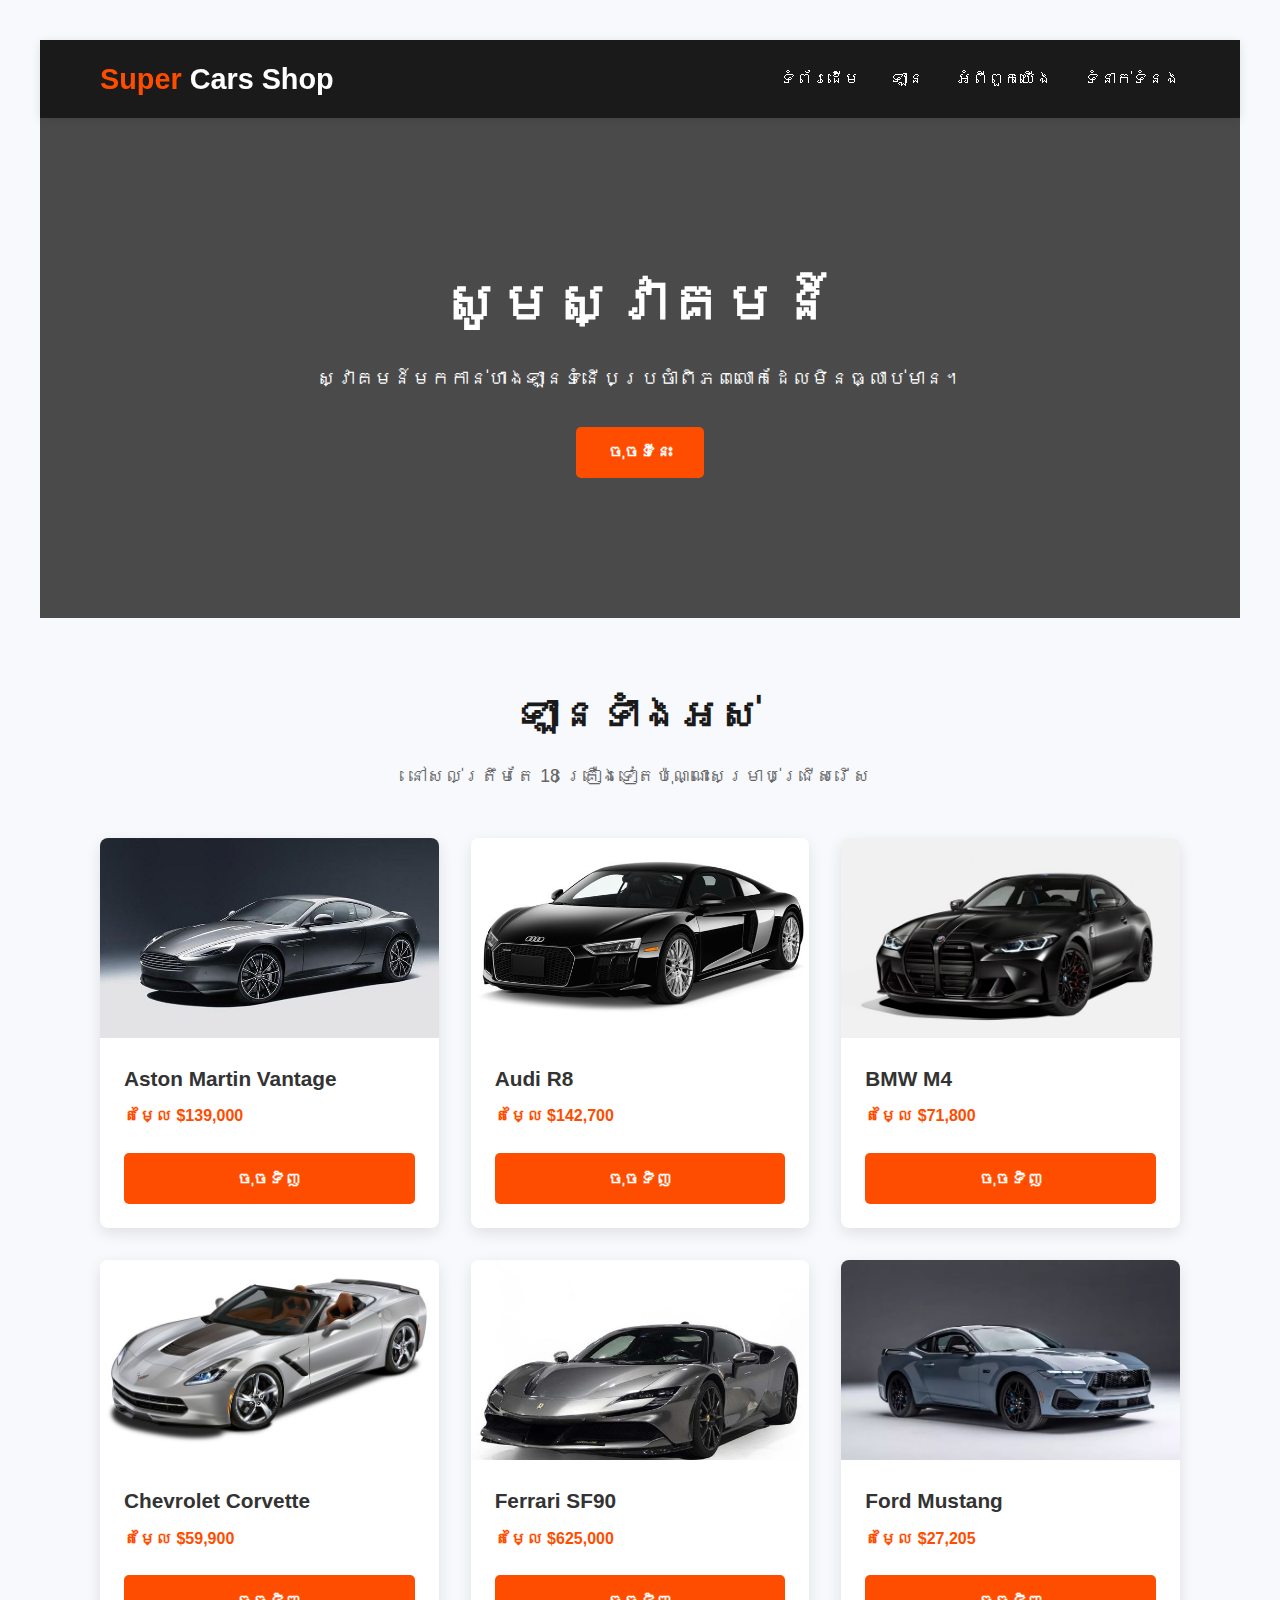
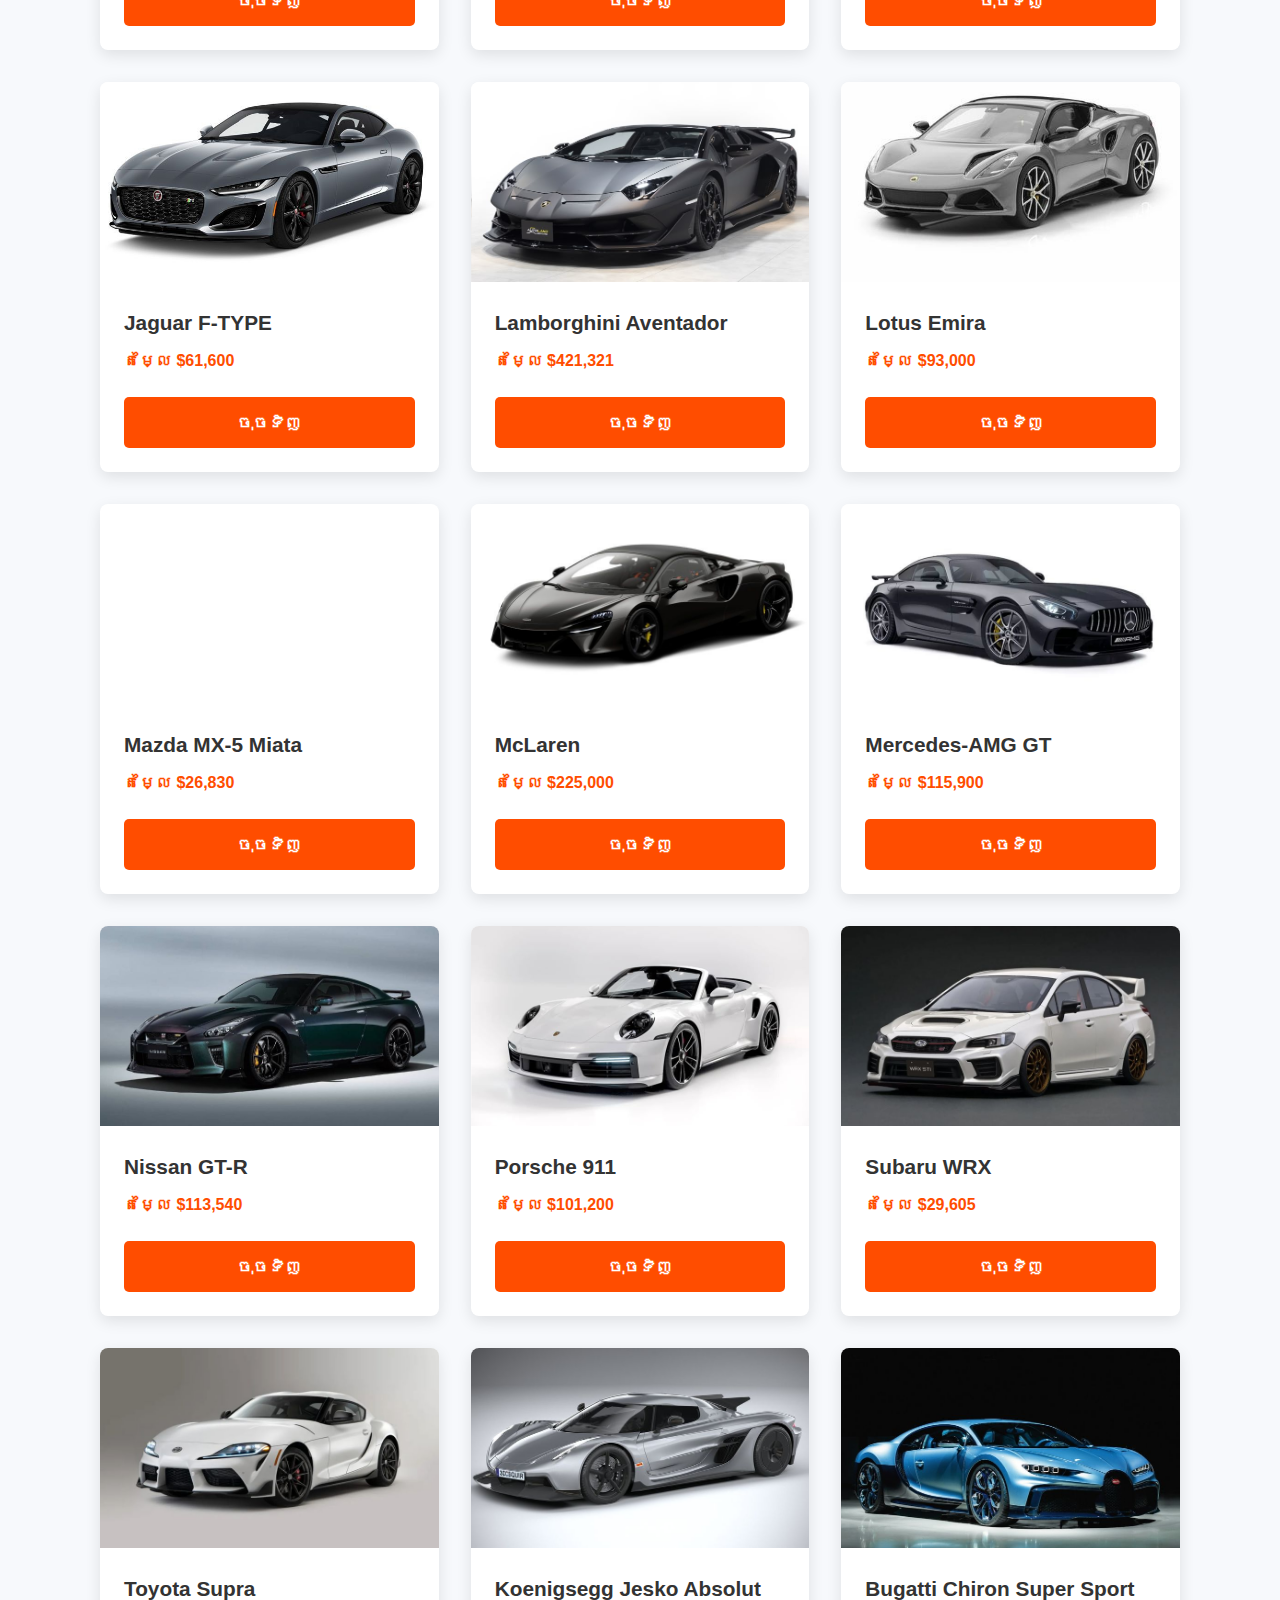
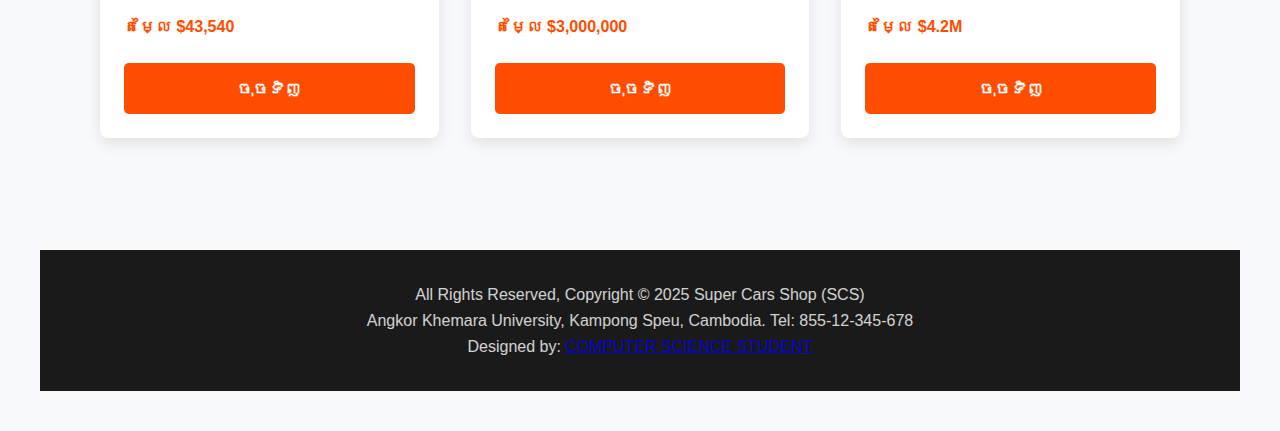
==== index.html @ 026f115e "first commit" ====
<!DOCTYPE html>
<html lang="en">
<head>
    <meta charset="UTF-8">
    <meta name="viewport" content="width=device-width, initial-scale=1.0">
    <title>Super Cars Shop</title>
    <link rel="stylesheet" href="styles.css">
    <link rel="shortcut icon" href="./assets/logo/logo_bg.png" type="image/x-icon">
</head>
<body>
    <header>
        <div class="container">
            <nav>
                <div class="logo">Super <span>Cars Shop</span></div>
                <ul class="nav-links">
                    <li><a href="#home">ទំព័រដើម</a></li>
                    <li><a href="#cars">ឡាន</a></li>
                    <li><a href="./about.html">អំពីពួកយើង</a></li>
                    <li><a href="#contact">ទំនាក់ទំនង</a></li>
                </ul>
            </nav>
        </div>
    </header>
    <section class="banner" id="home">
        <h1>សូមស្វាគមន៍</h1>
        <p>ស្វាគមន៍មកកាន់ហាងឡានទំនើបប្រចាំពិភពលោកដែលមិនធ្លាប់មាន។</p>
        <a href="#cars" class="btn">ចុចទីនេះ</a>
    </section>
    <section class="cars-section" id="cars">
        <div class="container">
            <div class="section-title">
                <h2>ឡានទាំងអស់</h2>
                <p>នៅសល់ត្រឹមតែ 18​ គ្រឿងទៀតប៉ុណ្ណោះសម្រាប់ជ្រើសរើស</p>
            </div>
            
            <div class="cars-grid">
                
                <div class="car-card">
                    <div class="car-image" style="background-image: url(./assets/item/Aston\ Martin\ Vantage.jpg)"></div>
                    <h3>Aston Martin Vantage</h3>
                    <p>តម្លៃ $139,000</p>
                    <a href="#" class="btn">ចុចទិញ</a>
                </div>
                                
                <div class="car-card">
                    <div class="car-image" style="background-image: url(./assets/item/Audi\ R8.jpg)"></div>
                    <h3>Audi R8</h3>
                    <p>តម្លៃ $142,700</p>
                    <a href="#" class="btn">ចុចទិញ</a>
                </div>
                                
                <div class="car-card">
                    <div class="car-image" style="background-image: url(./assets/item/BMW\ M4.jpg);"></div>
                    <h3>BMW M4</h3>
                    <p>តម្លៃ $71,800</p>
                    <a href="#" class="btn">ចុចទិញ</a>
                </div>
                                
                <div class="car-card">
                    <div class="car-image" style="background-image: url(./assets/item/Chevrolet\ Corvette.jpg);"></div>
                    <h3>Chevrolet Corvette</h3>
                    <p>តម្លៃ $59,900</p>
                    <a href="#" class="btn">ចុចទិញ</a>
                </div>
                                
                <div class="car-card">
                    <div class="car-image" style="background-image: url(./assets/item/Ferrari\ SF90\ Stradale.jpg);"></div>
                    <h3>Ferrari SF90</h3>
                    <p>តម្លៃ $625,000</p>
                    <a href="#" class="btn">ចុចទិញ</a>
                </div>
                               
                <div class="car-card">
                    <div class="car-image" style="background-image: url(./assets/item/Ford\ Mustang.jpg);"></div>
                    <h3>Ford Mustang</h3>
                    <p>តម្លៃ $27,205</p>
                    <a href="#" class="btn">ចុចទិញ</a>
                </div>
                            
                <div class="car-card">
                    <div class="car-image" style="background-image: url(./assets/item/Jaguar\ F-TYPE.jpg);"></div>
                    <h3>Jaguar F-TYPE</h3>
                    <p>តម្លៃ $61,600</p>
                    <a href="#" class="btn">ចុចទិញ</a>
                </div>
                               
                <div class="car-card">
                    <div class="car-image" style="background-image: url(./assets/item/Lamborghini\ Aventador.jpg);"></div>
                    <h3>Lamborghini Aventador</h3>
                    <p>តម្លៃ $421,321</p>
                    <a href="#" class="btn">ចុចទិញ</a>
                </div>
                           
                <div class="car-card">
                    <div class="car-image" style="background-image: url(./assets/item/Lotus\ Emira.jpg);"></div>
                    <h3>Lotus Emira</h3>
                    <p>តម្លៃ $93,000</p>
                    <a href="#" class="btn">ចុចទិញ</a>
                </div>
                        
                <div class="car-card">
                    <div class="car-image" style="background-image: url('https://images.unsplash.com/photo-1552519507-da3b142c6e3d?ixlib=rb-1.2.1&auto=format&fit=crop&w=1350&q=80');"></div>
                    <h3>Mazda MX-5 Miata</h3>
                    <p>តម្លៃ $26,830</p>
                    <a href="#" class="btn">ចុចទិញ</a>
                </div>
                
                <div class="car-card">
                    <div class="car-image" style="background-image: url(./assets/item/McLaren\ Artura.jpg);"></div>
                    <h3>McLaren</h3>
                    <p>តម្លៃ $225,000</p>
                    <a href="#" class="btn">ចុចទិញ</a>
                </div>
                
                <div class="car-card">
                    <div class="car-image" style="background-image: url(./assets/item/Mercedes-AMG\ GT.jpg);"></div>
                    <h3>Mercedes-AMG GT</h3>
                    <p>តម្លៃ $115,900</p>
                    <a href="#" class="btn">ចុចទិញ</a>
                </div>
                
                <div class="car-card">
                    <div class="car-image" style="background-image: url(./assets/item/Nissan\ GT-R.jpg);"></div>
                    <h3>Nissan GT-R</h3>
                    <p>តម្លៃ $113,540</p>
                    <a href="#" class="btn">ចុចទិញ</a>
                </div>
                
                <div class="car-card">
                    <div class="car-image" style="background-image: url(./assets/item/Porsche\ 911.jpg);"></div>
                    <h3>Porsche 911</h3>
                    <p>តម្លៃ $101,200</p>
                    <a href="#" class="btn">ចុចទិញ</a>
                </div>
                
                <div class="car-card">
                    <div class="car-image" style="background-image: url(./assets/item/Subaru\ WRX.jpg);"></div>
                    <h3>Subaru WRX</h3>
                    <p>តម្លៃ $29,605</p>
                    <a href="#" class="btn">ចុចទិញ</a>
                </div>

                <div class="car-card">
                    <div class="car-image" style="background-image: url(./assets/item/Toyota\ Supra.jpg);"></div>
                    <h3>Toyota Supra</h3>
                    <p>តម្លៃ $43,540</p>
                    <a href="#" class="btn">ចុចទិញ</a>
                </div>

                <div class="car-card">
                    <div class="car-image" style="background-image: url(./assets/item/Koenigsegg\ Jesko\ Absolut.jpg);"></div>
                    <h3>Koenigsegg Jesko Absolut</h3>
                    <p>តម្លៃ $3,000,000</p>
                    <a href="#" class="btn">ចុចទិញ</a>
                </div>

                <div class="car-card">
                    <div class="car-image" style="background-image: url(./assets/item/Bugatti\ Chiron\ Super\ Sport.jpg);"></div>
                    <h3>Bugatti Chiron Super Sport</h3>
                    <p>តម្លៃ $4.2M</p>
                    <a href="#" class="btn">ចុចទិញ</a>
                </div>
            </div>
        </div>
    </section>
    
</body>
<footer>
        <div class="container">
            <p id="contact">All Rights Reserved, Copyright © 2025 Super Cars Shop (SCS) <br>Angkor Khemara University, Kampong Speu, Cambodia. Tel: 855-12-345-678 <br>Designed by: <a href="#" title="">COMPUTER SCIENCE STUDENT</a></p>
        </div>
    </footer>
</html>
---- styles.css ----
* {
    margin: 0;
    padding: 0;
    box-sizing: border-box;
    font-family: 'Arial', sans-serif;
}

body {
    background-color: #f5f5f5;
    color: #333;
    line-height: 1.6;
}

.container {
    width: 90%;
    max-width: 1200px;
    margin: 0 auto;
}

header {
    background-color: #1a1a1a;
    color: white;
    padding: 1rem 0;
    position: sticky;
    top: 0;
    z-index: 100;
    box-shadow: 0 2px 10px rgba(0, 0, 0, 0.1);
}

nav {
    display: flex;
    justify-content: space-between;
    align-items: center;
}

.logo {
    font-size: 1.8rem;
    font-weight: bold;
    color: #ff4d00;
}

.logo span {
    color: white;
}

.nav-links {
    display: flex;
    list-style: none;
}

.nav-links li {
    margin-left: 2rem;
}

.nav-links a {
    color: white;
    text-decoration: none;
    font-weight: 500;
    transition: color 0.3s;
}

.nav-links a:hover {
    color: #ff4d00;
}

.about-container {
    box-sizing: border-box;
    margin: 0;
    padding: 0;
  }

  body {
    font-family: 'Segoe UI', Tahoma, Geneva, Verdana, sans-serif;
    background-color: #f7f9fc;
    color: #333;
    padding: 40px;
  }

  .about-container {
    max-width: 900px;
    margin: 0 auto;
    background-color: #fff;
    padding: 40px;
    border-radius: 16px;
    box-shadow: 0 10px 25px rgba(0, 0, 0, 0.1);
  }

  .about-container h1 {
    font-size: 2.5rem;
    margin-bottom: 20px;
    color: #0d6efd;
    text-align: center;
  }

  .about-container p {
    font-size: 1.1rem;
    line-height: 1.7;
    margin-bottom: 20px;
  }

  @media (max-width: 600px) {
    .about-container {
      padding: 20px;
    }

    .about-container h1 {
      font-size: 2rem;
    }

    .about-container p {
      font-size: 1rem;
    }
  }

.banner {
    background-image: linear-gradient(rgba(0, 0, 0, 0.7), rgba(0, 0, 0, 0.7)), url('https://images.unsplash.com/photo-1503376780353-7e6692767b70?ixlib=rb-1.2.1&auto=format&fit=crop&w=1350&q=80');
    background-size: cover;
    background-position: center;
    height: 500px;
    display: flex;
    flex-direction: column;
    justify-content: center;
    align-items: center;
    text-align: center;
    color: white;
}

.banner h1 {
    font-size: 3.5rem;
    margin-bottom: 1rem;
}

.banner p {
    font-size: 1.2rem;
    max-width: 700px;
    margin-bottom: 2rem;
}

.btn {
    display: inline-block;
    background-color: #ff4d00;
    color: white;
    padding: 0.8rem 2rem;
    border: none;
    border-radius: 5px;
    font-size: 1rem;
    font-weight: bold;
    text-decoration: none;
    transition: background-color 0.3s;
}

.btn:hover {
    background-color: #e04500;
    cursor: pointer;
}

.cars-section {
    padding: 4rem 0;
}

.section-title {
    text-align: center;
    margin-bottom: 3rem;
}

.section-title h2 {
    font-size: 2.5rem;
    color: #1a1a1a;
    margin-bottom: 1rem;
}

.section-title p {
    color: #666;
    font-size: 1.1rem;
}

.cars-grid {
    display: grid;
    grid-template-columns: repeat(auto-fill, minmax(280px, 1fr));
    gap: 2rem;
}

.car-card {
    background-color: white;
    border-radius: 8px;
    overflow: hidden;
    box-shadow: 0 5px 15px rgba(0, 0, 0, 0.1);
    transition: transform 0.3s, box-shadow 0.3s;
}

.car-card:hover {
    transform: translateY(-10px);
    box-shadow: 0 15px 30px rgba(0, 0, 0, 0.2);
}

.car-image {
    height: 200px;
    background-size: cover;
    background-position: center;
}

.car-card h3 {
    padding: 1.5rem 1.5rem 0.5rem;
    font-size: 1.3rem;
}

.car-card p {
    padding: 0 1.5rem;
    color: #ff4d00;
    font-weight: bold;
    margin-bottom: 1.5rem;
}

.car-card .btn {
    display: block;
    margin: 0 1.5rem 1.5rem;
    text-align: center;
}

footer {
    background-color: #1a1a1a;
    color: white;
    text-align: center;
    padding: 2rem 0;
    margin-top: 3rem;
}

footer p {
    opacity: 0.8;
}
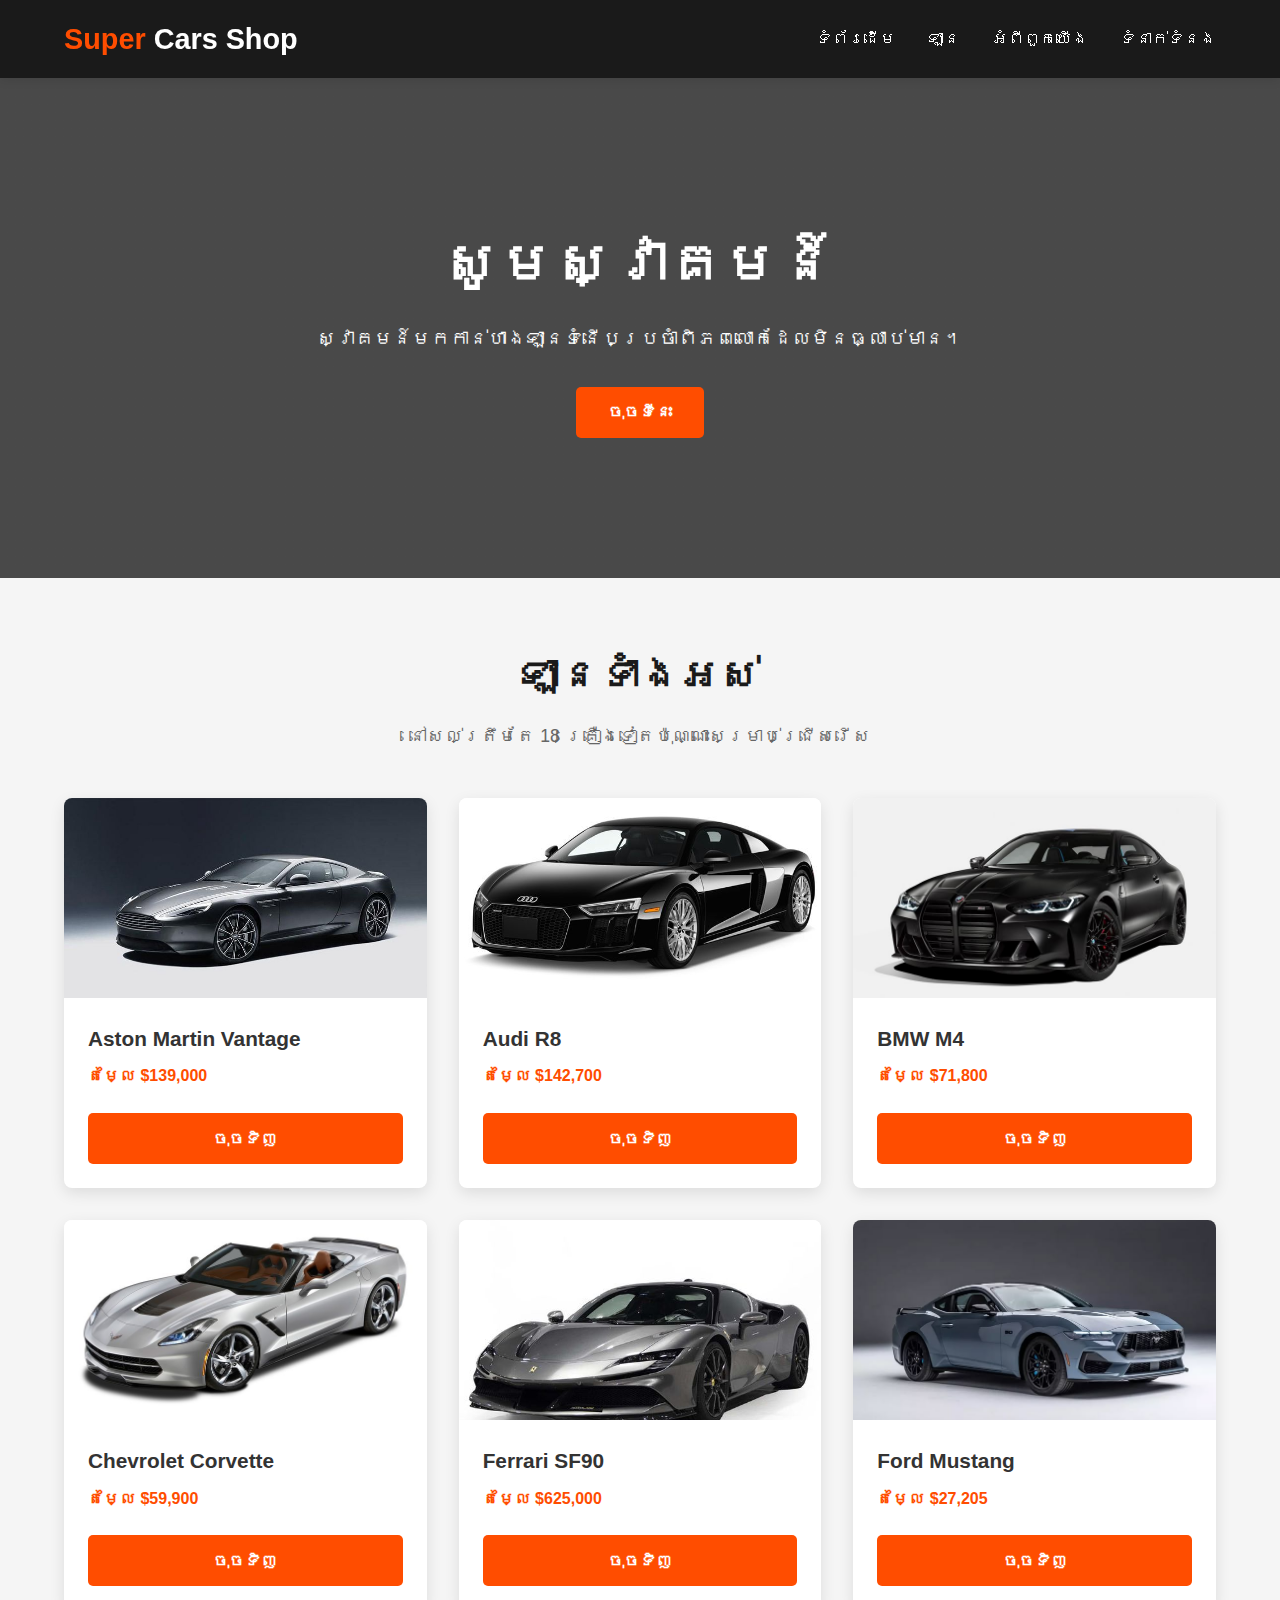
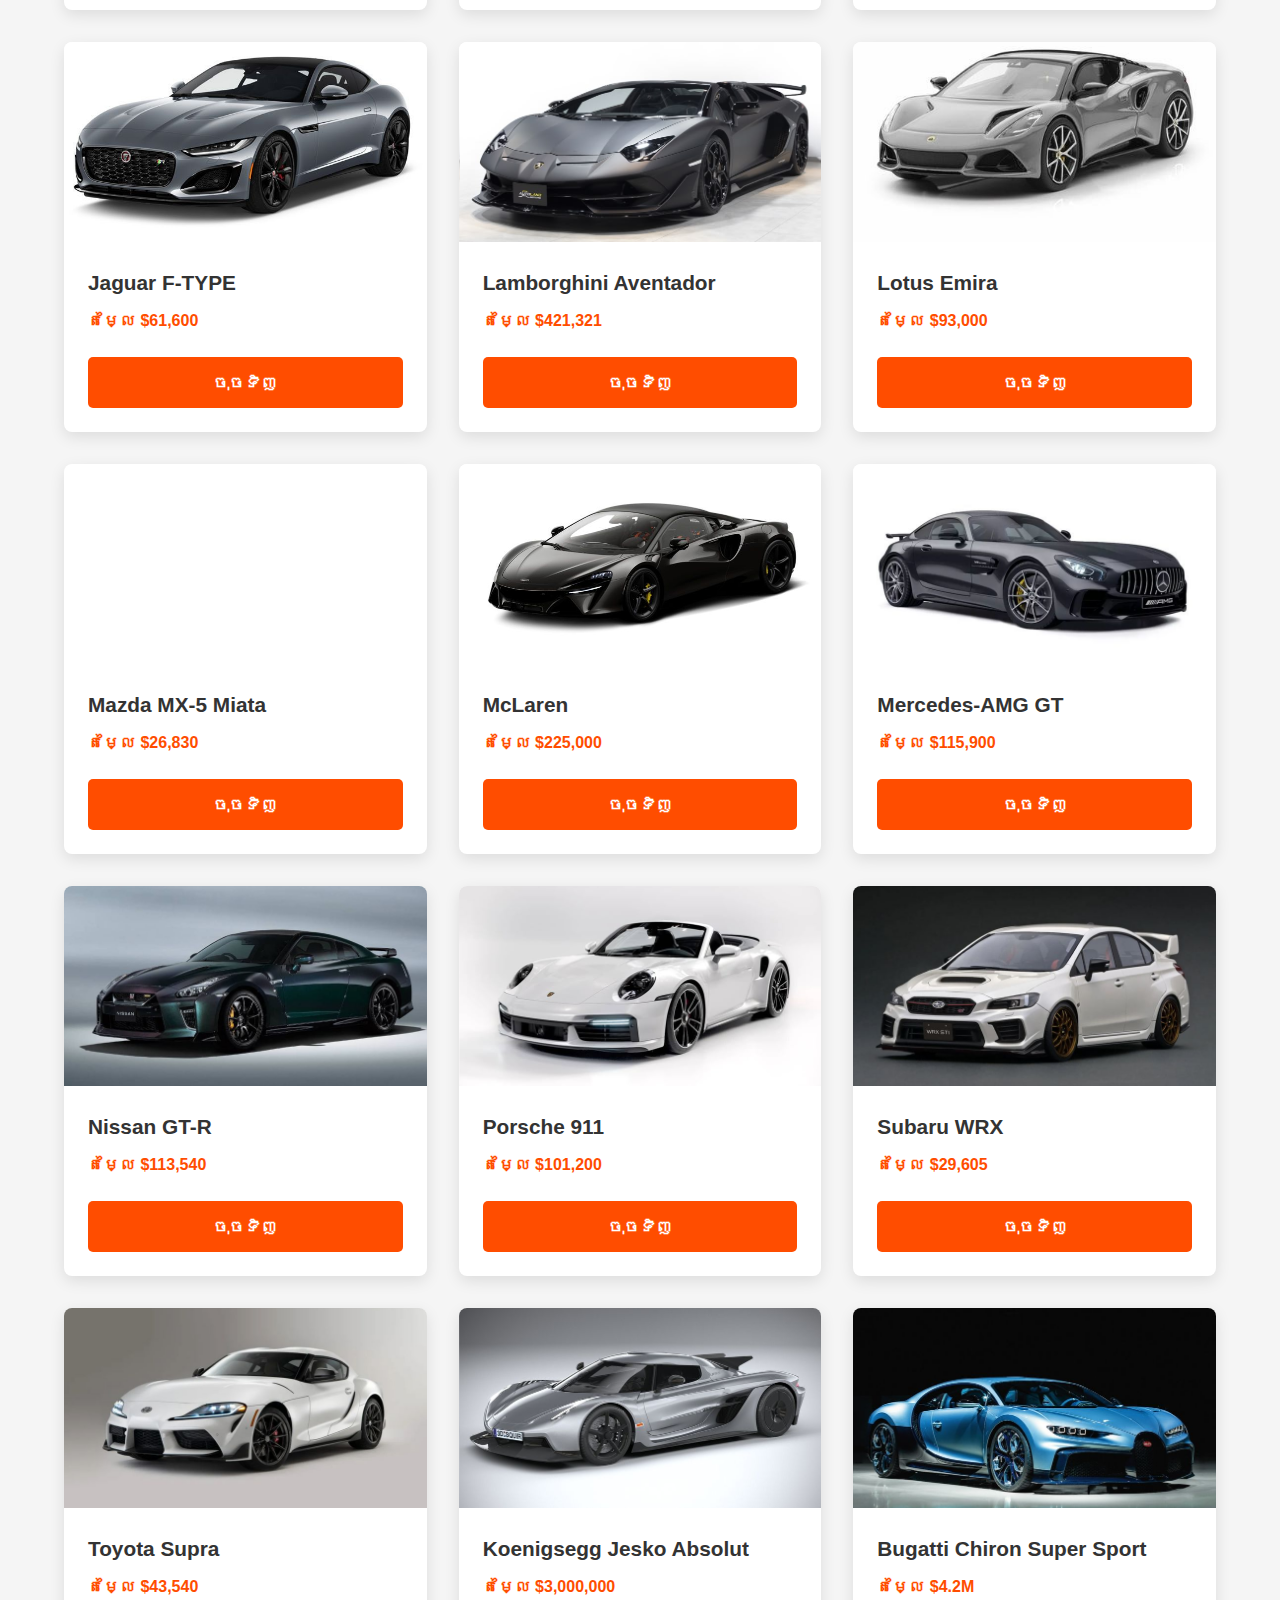
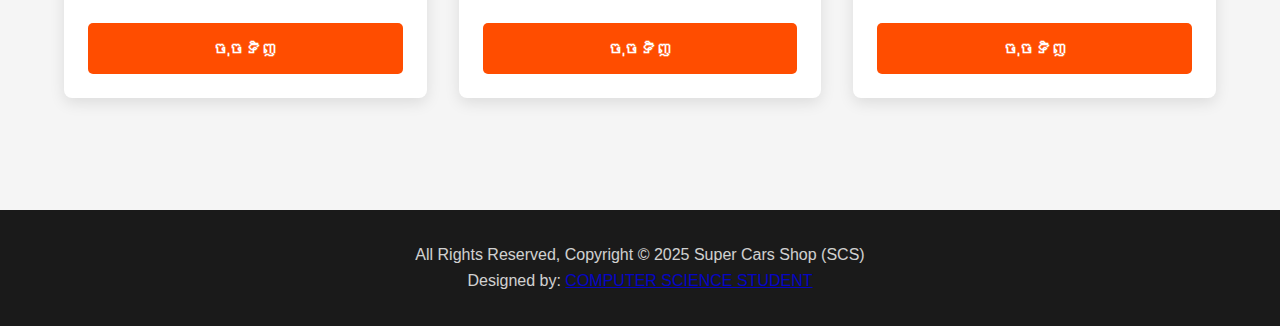
==== commit 0a777a99: "first commit" ====
--- a/index.html
+++ b/index.html
@@ -16,7 +16,7 @@
                     <li><a href="#home">ទំព័រដើម</a></li>
                     <li><a href="#cars">ឡាន</a></li>
                     <li><a href="./about.html">អំពីពួកយើង</a></li>
-                    <li><a href="#contact">ទំនាក់ទំនង</a></li>
+                    <li><a href="./contacts.html">ទំនាក់ទំនង</a></li>
                 </ul>
             </nav>
         </div>
@@ -166,8 +166,8 @@
     
 </body>
 <footer>
-        <div class="container">
-            <p id="contact">All Rights Reserved, Copyright © 2025 Super Cars Shop (SCS) <br>Angkor Khemara University, Kampong Speu, Cambodia. Tel: 855-12-345-678 <br>Designed by: <a href="#" title="">COMPUTER SCIENCE STUDENT</a></p>
-        </div>
-    </footer>
+    <div class="container">
+        <p id="contact">All Rights Reserved, Copyright © 2025 Super Cars Shop (SCS) <br>Designed by: <a href="#" title="">COMPUTER SCIENCE STUDENT</a></p>
+    </div>
+</footer>
 </html>--- a/styles.css
+++ b/styles.css
@@ -1,4 +1,5 @@
 * {
+    background-color: ;
     margin: 0;
     padding: 0;
     box-sizing: border-box;
@@ -63,18 +64,12 @@
     color: #ff4d00;
 }
 
-.about-container {
+* {
     box-sizing: border-box;
     margin: 0;
     padding: 0;
   }
 
-  body {
-    font-family: 'Segoe UI', Tahoma, Geneva, Verdana, sans-serif;
-    background-color: #f7f9fc;
-    color: #333;
-    padding: 40px;
-  }
 
   .about-container {
     max-width: 900px;
@@ -86,10 +81,10 @@
   }
 
   .about-container h1 {
+    text-align: center;
     font-size: 2.5rem;
     margin-bottom: 20px;
     color: #0d6efd;
-    text-align: center;
   }
 
   .about-container p {
@@ -217,6 +212,71 @@
     text-align: center;
 }
 
+.background-blur {
+    position: fixed;
+    top: 0;
+    left: 0;
+    width: 100%;
+    height: 100%;
+    background-image: url('https://images.unsplash.com/photo-1503736334956-4c8f8e92946d?auto=format&fit=crop&w=1470&q=80');
+    background-size: cover;
+    background-position: center;
+    filter: blur(8px);
+    z-index: -1;
+  }
+  
+  .contact-container {
+    position: relative;
+    z-index: 1;
+    background: rgba(0, 0, 0, 0.6);
+    color: #fff;
+    padding: 30px;
+    border-radius: 20px;
+    max-width: 500px;
+    width: 90%;
+    margin: 50px auto;
+    backdrop-filter: blur(6px);
+    box-shadow: 0 8px 30px rgba(0,0,0,0.5);
+  }
+  
+  .contact-container h2 {
+    text-align: center;
+    margin-bottom: 20px;
+    font-size: 2em;
+    color: #ff3b3f;
+  }
+  
+  .contact-info p {
+    margin: 10px 0;
+    font-size: 1.1em;
+  }
+  
+  .social-links {
+    margin-top: 20px;
+    display: flex;
+    justify-content: space-around;
+    flex-wrap: wrap;
+  }
+  
+  .social-links a {
+    color: #fff;
+    text-decoration: none;
+    font-weight: bold;
+    margin: 5px 10px;
+    transition: color 0.3s;
+  }
+  
+  .social-links a:hover {
+    color: #ff3b3f;
+  }
+  
+  .map-container {
+    margin-top: 25px;
+    border-radius: 12px;
+    overflow: hidden;
+    box-shadow: 0 4px 15px rgba(0,0,0,0.4);
+  }
+
 footer {
     background-color: #1a1a1a;
     color: white;
